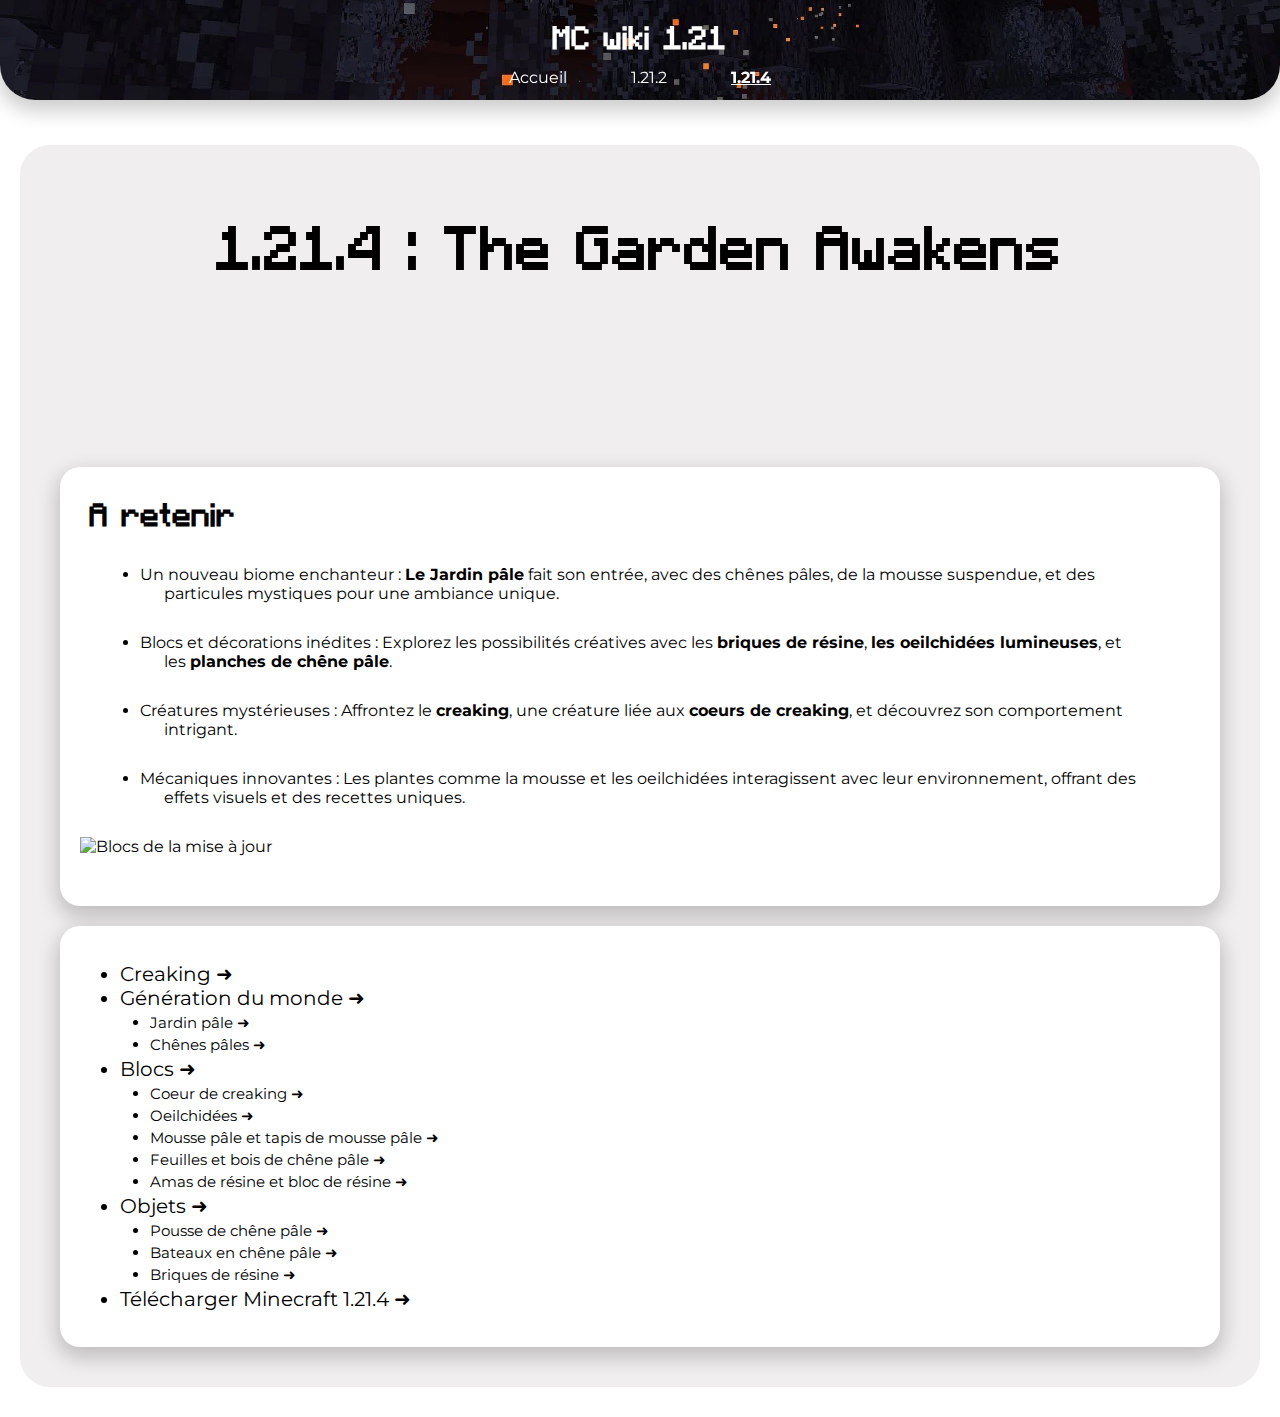
==== html/1.21.4.html @ 34808bce "23/01/2025 9:34" ====
<!DOCTYPE html>
<html lang="fr">
<head>
    <meta charset="UTF-8">
    <meta name="viewport" content="width=device-width, initial-scale=1.0">
    <title>MC wiki 1.21</title>
    <link rel="stylesheet" href="/style/style.css">
</head>
<body>
    <header> 
        <div class="nav">
            <h1>MC wiki 1.21</h1>
            <ul>
                <li><a href="/html/accueil.html">Accueil</a></li>
                <li><a href="/html/1.21.2.html">1.21.2</a></li>
                <li id="m1-21-4"><a href="/html/1.21.4.html">1.21.4</a></li>
            </ul>
        </div>
    </header>
    <main>
        <h1 class="titre-central titre-page">1.21.4 : The Garden Awakens</h1>
        <img class="pti-logo" src="../assets/img/tete-creaking.webp" alt="">
        <div class="boite">
            <h1>A retenir</h1>
            <li class="liste">Un nouveau biome enchanteur : <strong>Le Jardin pâle</strong> fait son entrée, avec des chênes pâles, de la mousse suspendue, et des particules mystiques pour une ambiance unique.</li>
            <li class="liste">Blocs et décorations inédites : Explorez les possibilités créatives avec les <strong>briques de résine</strong>, <strong>les oeilchidées lumineuses</strong>, et les <strong>planches de chêne pâle</strong>.</li>
            <li class="liste">Créatures mystérieuses : Affrontez le <strong>creaking</strong>, une créature liée aux <strong>coeurs de creaking</strong>, et découvrez son comportement intrigant.</li>
            <li class="liste">Mécaniques innovantes : Les plantes comme la mousse et les oeilchidées interagissent avec leur environnement, offrant des effets visuels et des recettes uniques.</li>
            <img class="image" src="../assets/img/minecraft-1-21-4-garden-awakens-blocs-objets-450x241.png" alt="Blocs de la mise à jour">
        </div>
        <div class="boite">
            <ul>
                <li class="gros-li">
                    <a href="">Creaking ➜</a>
                </li>
                <li class="gros-li">
                    <a href="">Génération du monde ➜</a>
                    <li class="petit-li">
                        <a href="">Jardin pâle ➜</a>
                    </li>
                    <li class="petit-li">
                        <a href="">Chênes pâles ➜</a>
                    </li>
                </li>
                <li class="gros-li">
                    <a href="">Blocs ➜</a>
                    <li class="petit-li">
                        <a href="">Coeur de creaking ➜</a>
                    </li>
                    <li class="petit-li">
                        <a href="">Oeilchidées ➜</a>
                    </li>
                    <li class="petit-li">
                        <a href="">Mousse pâle et tapis de mousse pâle ➜</a>
                    </li>
                    <li class="petit-li">
                        <a href="">Feuilles et bois de chêne pâle ➜</a>
                    </li>
                    <li class="petit-li">
                        <a href="">Amas de résine et bloc de résine ➜</a>
                    </li>
                </li>
                <li class="gros-li">
                    <a href="">Objets ➜</a>
                    <li class="petit-li">
                        <a href="">Pousse de chêne pâle ➜</a>
                    </li>
                    <li class="petit-li">
                        <a href="">Bateaux en chêne pâle ➜</a>
                    </li>
                    <li class="petit-li">
                        <a href="">Briques de résine ➜</a>
                    </li>
                </li>
                <li class="gros-li">
                    <a href="">Télécharger Minecraft 1.21.4 ➜</a>
                </li>
            </ul>
        </div>
    </main>
</body>
</html>
---- style/style.css ----
/* Polices */

@font-face {
    font-family: Montserrat;
    src: url(../assets/font/Montserrat-VariableFont_wght.ttf);
}

@font-face {
    font-family: Minecraft;
    src: url(../assets/font/Minecraft-Regular.otf);
}

body {
    font-family: Montserrat, sans-serif;
    margin: 0;
}

h1 {
    font-family: Minecraft, Montserrat, sans-serif;
    margin: 10px;
}











/* Barre de navigation */

.nav {
    background: url(../assets/img/back_nav.webp) center/cover;
    padding: 10px;
    border-radius: 0 0 35px 35px;
    min-height: 80px;
    color: white;
    text-align: center;
    box-shadow: 0px 8px 20px 3px rgba(0, 0, 0, 0.2);
    position: fixed;
    top: 0;
    left: 0;
    right: 0;
    z-index: 1000;
}

.nav ul, .nav li {
    list-style: none;
    margin: 0;
    padding: 0;
}

.nav li {
    display: inline;
    margin: 0 15px;
    padding: 5px 15px;
}

.nav a {
    color: white;
    text-decoration: none;
}

.nav a:hover {
    text-decoration: underline;
}

#accueil, #m1-21-2, #m1-21-4 {
    font-weight: bold;
    text-decoration: underline;
}










/* Pages en général */

main {
    padding: 20px;
    margin: 145px 20px 30px 20px;
    border-radius: 30px;
    background: #f0eeee;
    min-height: 500px;
}

.titre-central {
    font-size: 60px;
    text-align: center;
}

.titre-page {
    margin: 50px;
}

.boite {
    margin: 20px;
    padding: 20px;
    border-radius: 20px;
    background: white;
    box-shadow: 0px 8px 20px 3px rgba(0, 0, 0, 0.2);
}

.liste {
    margin: 30px 60px;
    text-indent: -24px;
    padding-left: 24px;
}

.video {
    display: block;
    margin: 30px auto;
    border-radius: 20px;
}

.image {
    display: block;
    margin: 30px auto;
}

.pti-logo {
    display: block;
    margin: 30px auto;
    height: 100px;
}

.gros-li {
    font-size: 20px;
}

.petit-li {
    font-size: 15px;
    margin: 3px 0 3px 30px;
}

a {
    color: #000000;
    text-decoration: none;
    transition: font-size 0.3s ease;
}

a:hover {
    text-decoration: underline;
    transition: font-size 0.3s ease;
    font-size: 25px;
}





/* Accueil */

#Accueil-1 {
    font-size: 19px;
    margin: 55px;
    text-align: center;
}

#Accueil-2 {
    margin: 70px 10px 10px 10px;
}

.mosaique ul, .mosaique li {
    list-style: none;
    margin: 0px;
    padding: 0;
}

.mosaique li {
    margin: 30px;
    width: auto;
    height: auto;
    aspect-ratio: 1 / 1;
    border-radius: 50px;
    position: relative;
}

.mosaique ul {
    display: grid;
    grid-template-columns: 33% 33% 33%;
}

.mosaique a {
    color: white;
    text-decoration: none;
}

.mosaique img {
    width: 100%;
    height: auto;
    aspect-ratio: 1 / 1;
    border-radius: 50px;
    object-fit: cover;
    transition: transform 0.3s ease;
}

.mosaique p {
    position: absolute;
    bottom: 4px;
    right: 20px;
    color: white;
    padding: 5px;
    border-radius: 5px;
    font-weight: bold;
    text-shadow: 0px 0px 10px black;
}

.mosaique img:hover {
    transform: scale(1.1);
    transition: transform 0.3s ease;
}
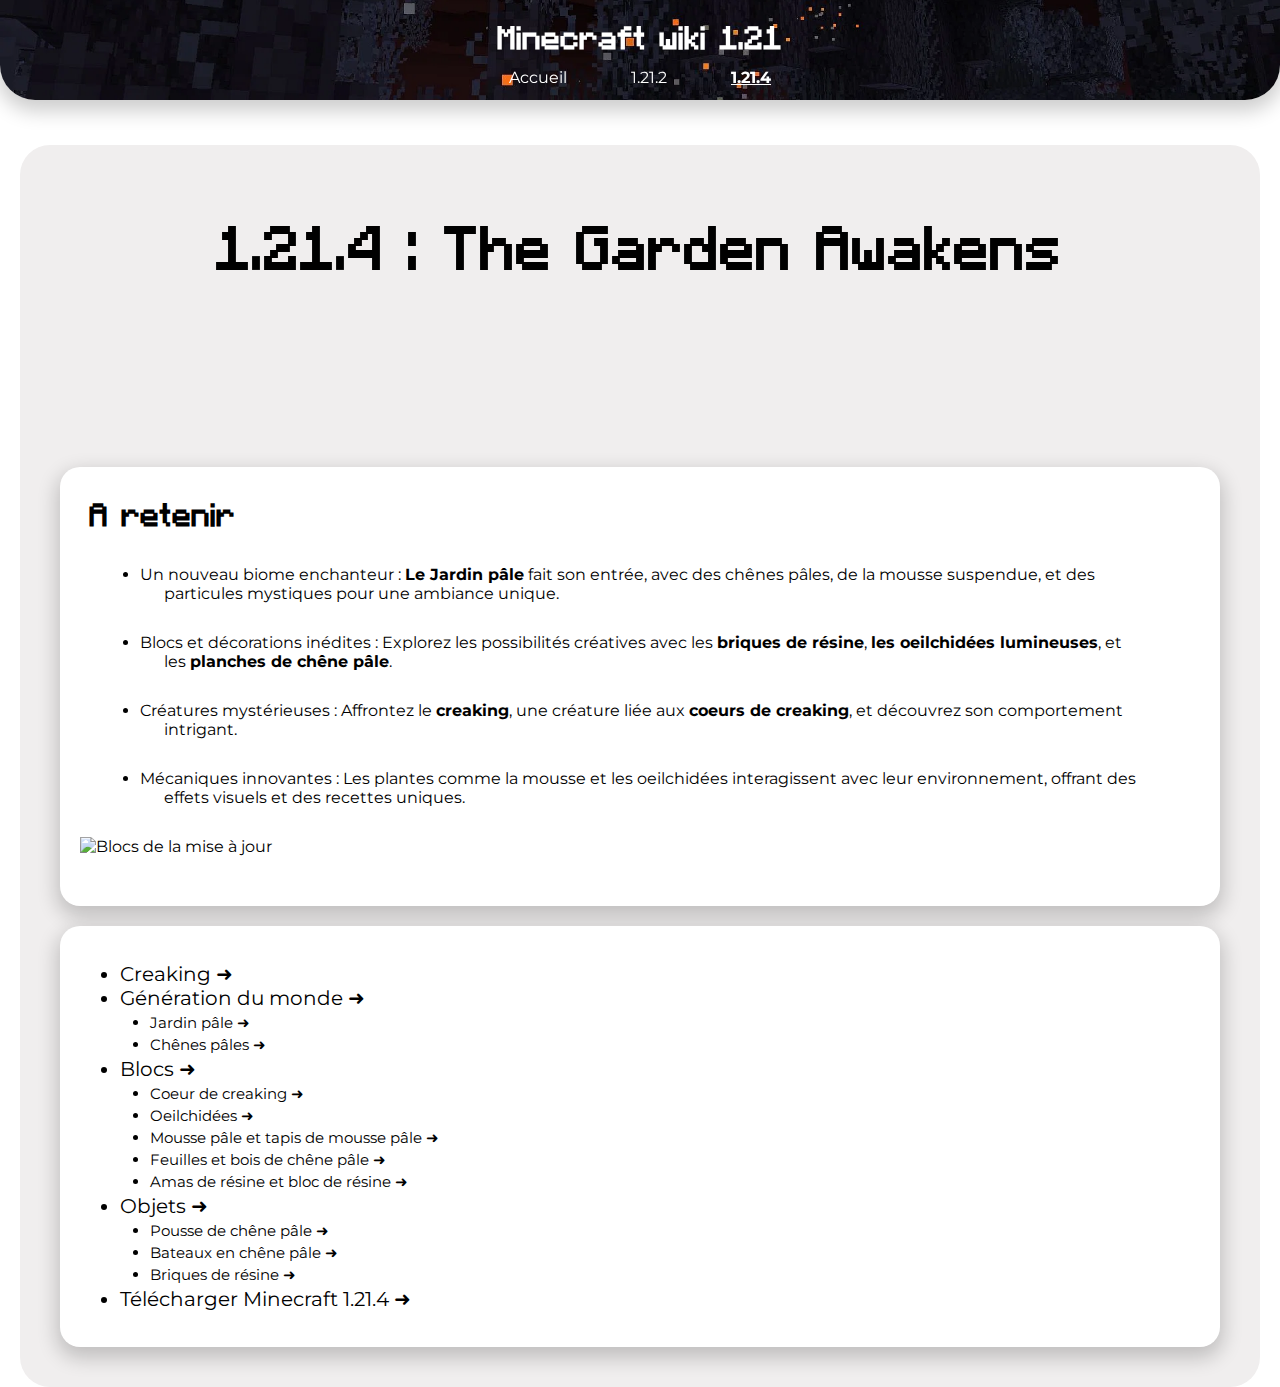
==== commit f21e3054: "24/01/2025 11:56" ====
--- a/html/1.21.4.html
+++ b/html/1.21.4.html
@@ -3,13 +3,13 @@
 <head>
     <meta charset="UTF-8">
     <meta name="viewport" content="width=device-width, initial-scale=1.0">
-    <title>MC wiki 1.21</title>
+    <title>Minecraft wiki 1.21</title>
     <link rel="stylesheet" href="/style/style.css">
 </head>
 <body>
     <header> 
         <div class="nav">
-            <h1>MC wiki 1.21</h1>
+            <h1>Minecraft wiki 1.21</h1>
             <ul>
                 <li><a href="/html/accueil.html">Accueil</a></li>
                 <li><a href="/html/1.21.2.html">1.21.2</a></li>
@@ -18,7 +18,7 @@
         </div>
     </header>
     <main>
-        <h1 class="titre-central titre-page">1.21.4 : The Garden Awakens</h1>
+        <h1 class="titre-central titre-page titre-marge">1.21.4 : The Garden Awakens</h1>
         <img class="pti-logo" src="../assets/img/tete-creaking.webp" alt="">
         <div class="boite">
             <h1>A retenir</h1>
--- a/style/style.css
+++ b/style/style.css
@@ -73,6 +73,23 @@
     text-decoration: underline;
 }
 
+.nav-bas ul {
+    display: flex;
+    justify-content: center;
+    margin: 0;
+    padding: 0px;
+    list-style-type: none;
+}
+
+.nav-bas a {
+    text-decoration: none;
+
+}
+
+.nav-bas li {
+    margin: 30px 30px;
+}
+
 
 
 
@@ -86,19 +103,22 @@
 
 main {
     padding: 20px;
-    margin: 145px 20px 30px 20px;
+    margin: 145px 20px 0px 20px;
     border-radius: 30px;
     background: #f0eeee;
     min-height: 500px;
 }
 
-.titre-central {
+.titre-central {    
+    text-align: center;
+}
+
+.titre-marge {
+    margin: 50px;
+}
+
+.titre-page {
     font-size: 60px;
-    text-align: center;
-}
-
-.titre-page {
-    margin: 50px;
 }
 
 .boite {
@@ -141,6 +161,11 @@
     margin: 3px 0 3px 30px;
 }
 
+.li {
+    font-size: 18px;
+    margin: 20px 30px 3px 30px;
+}
+
 a {
     color: #000000;
     text-decoration: none;
@@ -152,6 +177,36 @@
     transition: font-size 0.3s ease;
     font-size: 25px;
 }
+
+.mosaique2 {
+    display: grid;
+    grid-template-columns: 50% 50%;
+    margin: 30px;
+}
+
+.mosaique2 img {
+    width: 30%;
+    height: auto;
+    margin: 0 auto;
+}
+
+.mosaique2 p {
+    text-align: center;
+}
+
+.centre {
+    text-align: center;
+}
+
+.bleu {
+    color: #0059ff;
+    text-decoration: underline;
+}
+
+
+
+
+
 
 
 
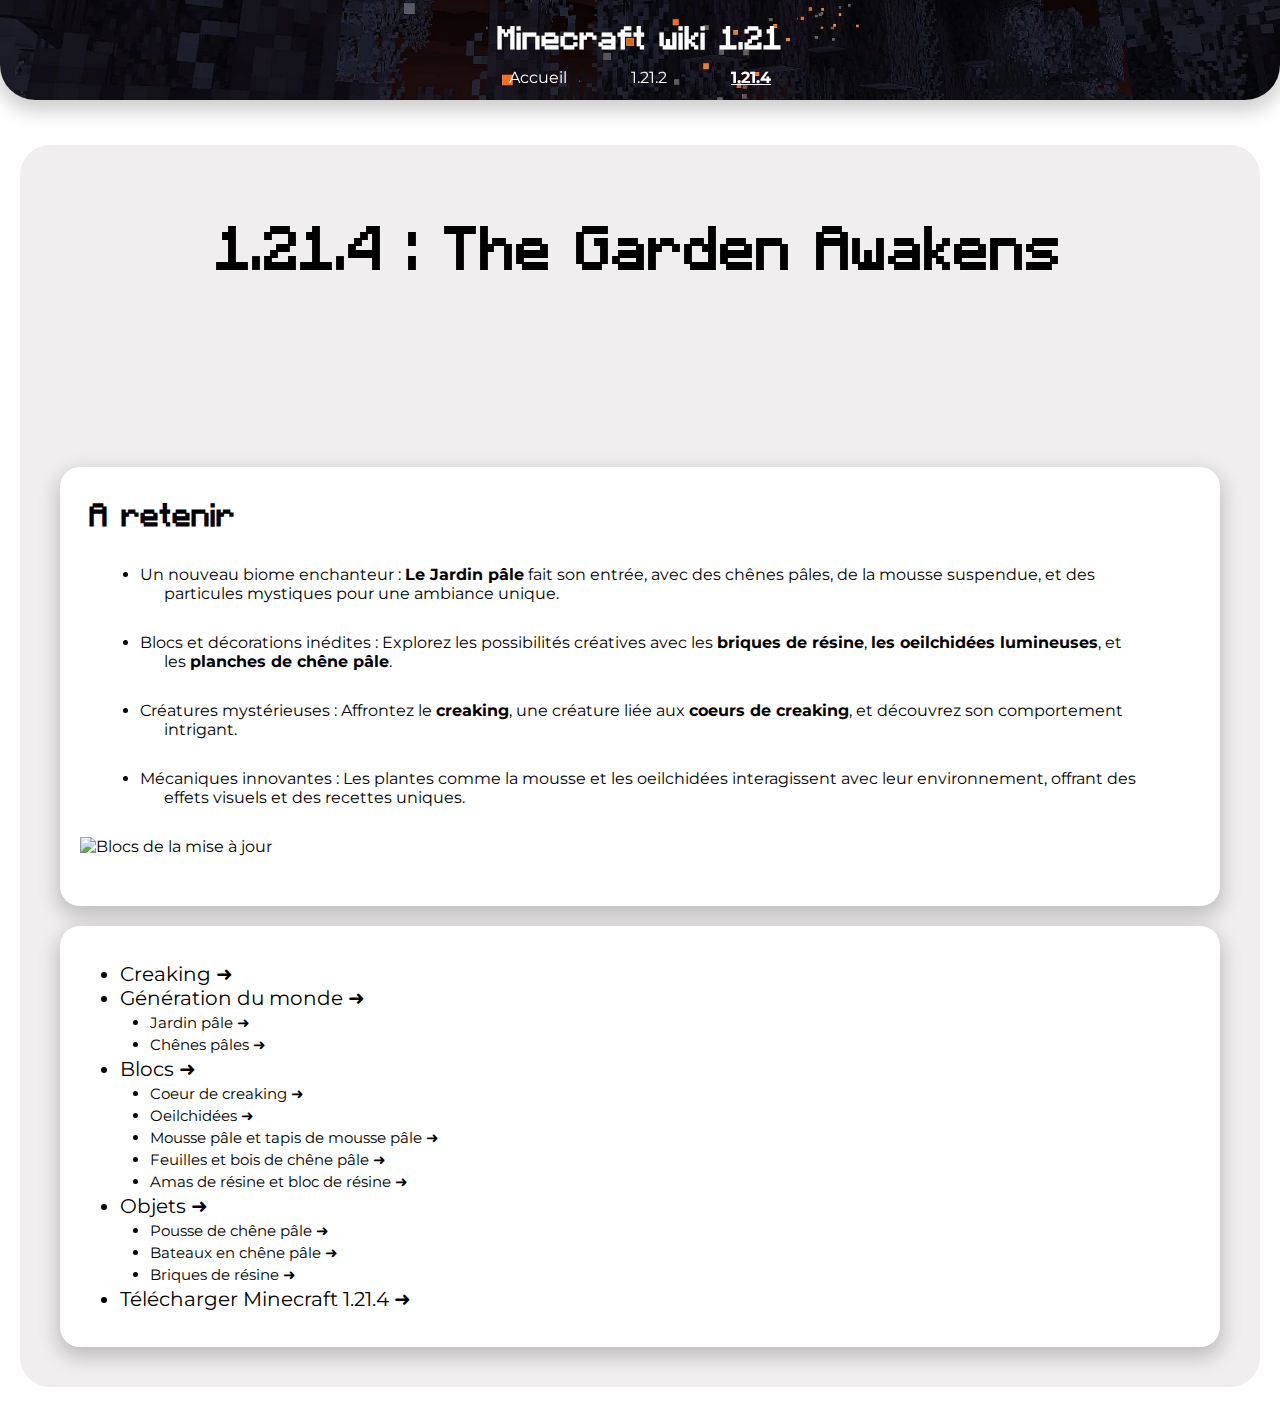
==== commit 2469647e: "24/01/2025 21:16" ====
--- a/html/1.21.4.html
+++ b/html/1.21.4.html
@@ -17,7 +17,7 @@
             </ul>
         </div>
     </header>
-    <main>
+    <main class="main-marge">
         <h1 class="titre-central titre-page titre-marge">1.21.4 : The Garden Awakens</h1>
         <img class="pti-logo" src="../assets/img/tete-creaking.webp" alt="">
         <div class="boite">
--- a/style/style.css
+++ b/style/style.css
@@ -83,11 +83,31 @@
 
 .nav-bas a {
     text-decoration: none;
-
+    margin: 0;
+    
 }
 
 .nav-bas li {
-    margin: 30px 30px;
+    margin: 15px 30px;
+    display: flex;
+    align-items: center;
+}
+
+.nav-bas img {
+    width: 12px;
+    height: auto;
+}
+
+.nav-bas {
+    background: #f0eeee;
+    border-radius: 35px;
+    box-shadow: 0px 8px 20px 3px rgba(0, 0, 0, 0.2);
+    height: fit-content;
+    margin: 20px auto;
+    width: fit-content;
+    display: flex;
+    align-items: center;
+    justify-content: center;
 }
 
 
@@ -106,7 +126,7 @@
     margin: 145px 20px 0px 20px;
     border-radius: 30px;
     background: #f0eeee;
-    min-height: 500px;
+    min-height: 50px;
 }
 
 .titre-central {    
@@ -119,6 +139,19 @@
 
 .titre-page {
     font-size: 60px;
+}
+
+.para-marge {
+    margin: 30px;
+}
+
+.taille-para {
+    font-size: 23px;
+    text-align: center
+}
+
+.main-marge {
+    margin: 145px 20px 20px 20px;
 }
 
 .boite {
@@ -166,6 +199,11 @@
     margin: 20px 30px 3px 30px;
 }
 
+.li2 {
+    font-size: 18px;
+    margin: 20px 30px 3px 80px;
+}
+
 a {
     color: #000000;
     text-decoration: none;
@@ -196,11 +234,21 @@
 
 .centre {
     text-align: center;
+    display: flex;
+    align-items: center;
+    justify-content: center;
 }
 
 .bleu {
     color: #0059ff;
     text-decoration: underline;
+}
+
+.nav-pages {
+    display: block;
+    height: 158px;
+    margin-top: -158px;
+    visibility: hidden;
 }
 
 
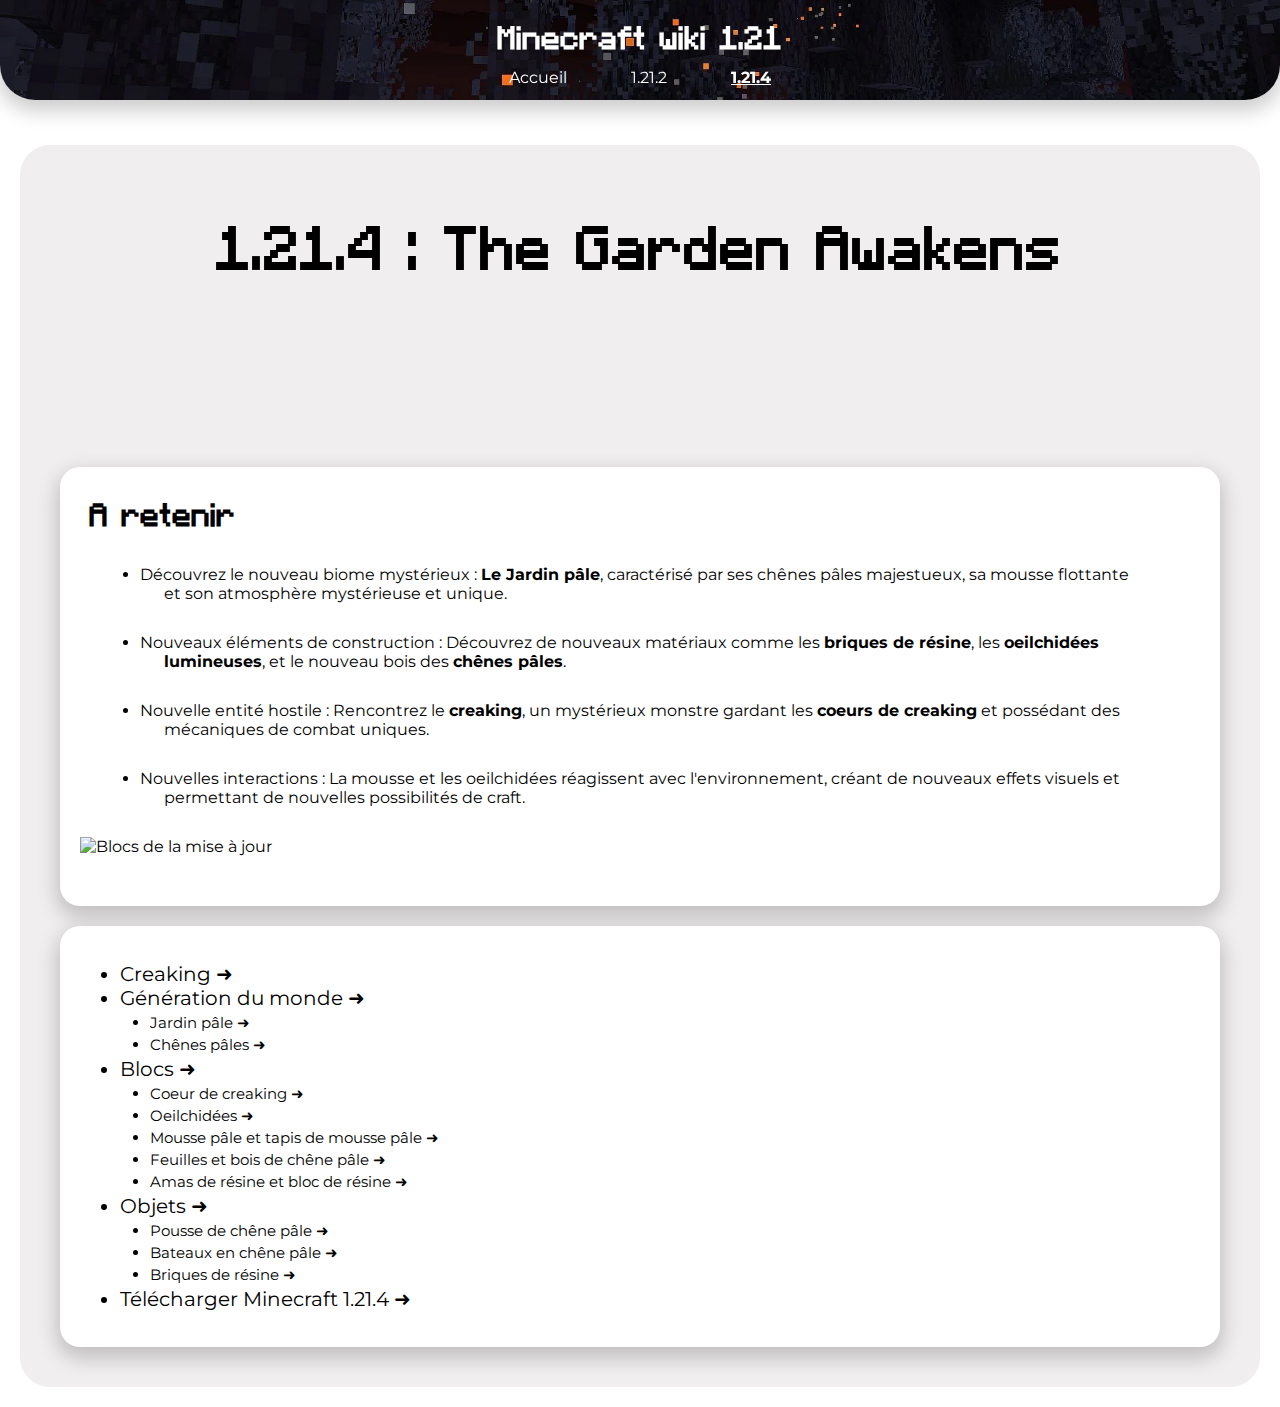
==== commit 708c2f6f: "17/02/2025 16:46" ====
--- a/html/1.21.4.html
+++ b/html/1.21.4.html
@@ -5,6 +5,7 @@
     <meta name="viewport" content="width=device-width, initial-scale=1.0">
     <title>Minecraft wiki 1.21</title>
     <link rel="stylesheet" href="/style/style.css">
+    <link rel="shortcut icon" type="image/png" href="../assets/img/mc-net.png"/>
 </head>
 <body>
     <header> 
@@ -22,24 +23,24 @@
         <img class="pti-logo" src="../assets/img/tete-creaking.webp" alt="">
         <div class="boite">
             <h1>A retenir</h1>
-            <li class="liste">Un nouveau biome enchanteur : <strong>Le Jardin pâle</strong> fait son entrée, avec des chênes pâles, de la mousse suspendue, et des particules mystiques pour une ambiance unique.</li>
-            <li class="liste">Blocs et décorations inédites : Explorez les possibilités créatives avec les <strong>briques de résine</strong>, <strong>les oeilchidées lumineuses</strong>, et les <strong>planches de chêne pâle</strong>.</li>
-            <li class="liste">Créatures mystérieuses : Affrontez le <strong>creaking</strong>, une créature liée aux <strong>coeurs de creaking</strong>, et découvrez son comportement intrigant.</li>
-            <li class="liste">Mécaniques innovantes : Les plantes comme la mousse et les oeilchidées interagissent avec leur environnement, offrant des effets visuels et des recettes uniques.</li>
+            <li class="liste">Découvrez le nouveau biome mystérieux : <strong>Le Jardin pâle</strong>, caractérisé par ses chênes pâles majestueux, sa mousse flottante et son atmosphère mystérieuse et unique.</li>
+            <li class="liste">Nouveaux éléments de construction : Découvrez de nouveaux matériaux comme les <strong>briques de résine</strong>, les <strong>oeilchidées lumineuses</strong>, et le nouveau bois des <strong>chênes pâles</strong>.</li>
+            <li class="liste">Nouvelle entité hostile : Rencontrez le <strong>creaking</strong>, un mystérieux monstre gardant les <strong>coeurs de creaking</strong> et possédant des mécaniques de combat uniques.</li>
+            <li class="liste">Nouvelles interactions : La mousse et les oeilchidées réagissent avec l'environnement, créant de nouveaux effets visuels et permettant de nouvelles possibilités de craft.</li>
             <img class="image" src="../assets/img/minecraft-1-21-4-garden-awakens-blocs-objets-450x241.png" alt="Blocs de la mise à jour">
         </div>
         <div class="boite">
             <ul>
                 <li class="gros-li">
-                    <a href="">Creaking ➜</a>
+                    <a href="../html/creaking.html">Creaking ➜</a>
                 </li>
                 <li class="gros-li">
-                    <a href="">Génération du monde ➜</a>
+                    <a href="../html/generation.html">Génération du monde ➜</a>
                     <li class="petit-li">
-                        <a href="">Jardin pâle ➜</a>
+                        <a href="../html/generation.html#jardin">Jardin pâle ➜</a>
                     </li>
                     <li class="petit-li">
-                        <a href="">Chênes pâles ➜</a>
+                        <a href="../html/generation.html#chene">Chênes pâles ➜</a>
                     </li>
                 </li>
                 <li class="gros-li">
--- a/style/style.css
+++ b/style/style.css
@@ -119,7 +119,7 @@
 
 
 
-/* Pages en général */
+/* Général */
 
 main {
     padding: 20px;
@@ -179,6 +179,14 @@
     margin: 30px auto;
 }
 
+.image2 {
+    display: block;
+    margin: 30px auto;
+    width: 50%;
+    height: auto;
+    border-radius: 25px;
+}
+
 .pti-logo {
     display: block;
     margin: 30px auto;
@@ -232,6 +240,24 @@
     text-align: center;
 }
 
+.mosaique3 {
+    display: grid;
+    grid-template-columns: 33% 33% 33%;
+    margin: 30px;
+}
+
+.mosaique3 img {
+    width: 100%;
+    height: auto;
+    aspect-ratio: 1 / 1;
+    object-fit: contain;
+    margin: 0 auto;
+}
+
+.mosaique3 p {
+    text-align: center;
+}
+
 .centre {
     text-align: center;
     display: flex;
@@ -249,6 +275,11 @@
     height: 158px;
     margin-top: -158px;
     visibility: hidden;
+}
+
+.content {
+    font-size: 18px;
+    margin: 20px 30px;
 }
 
 
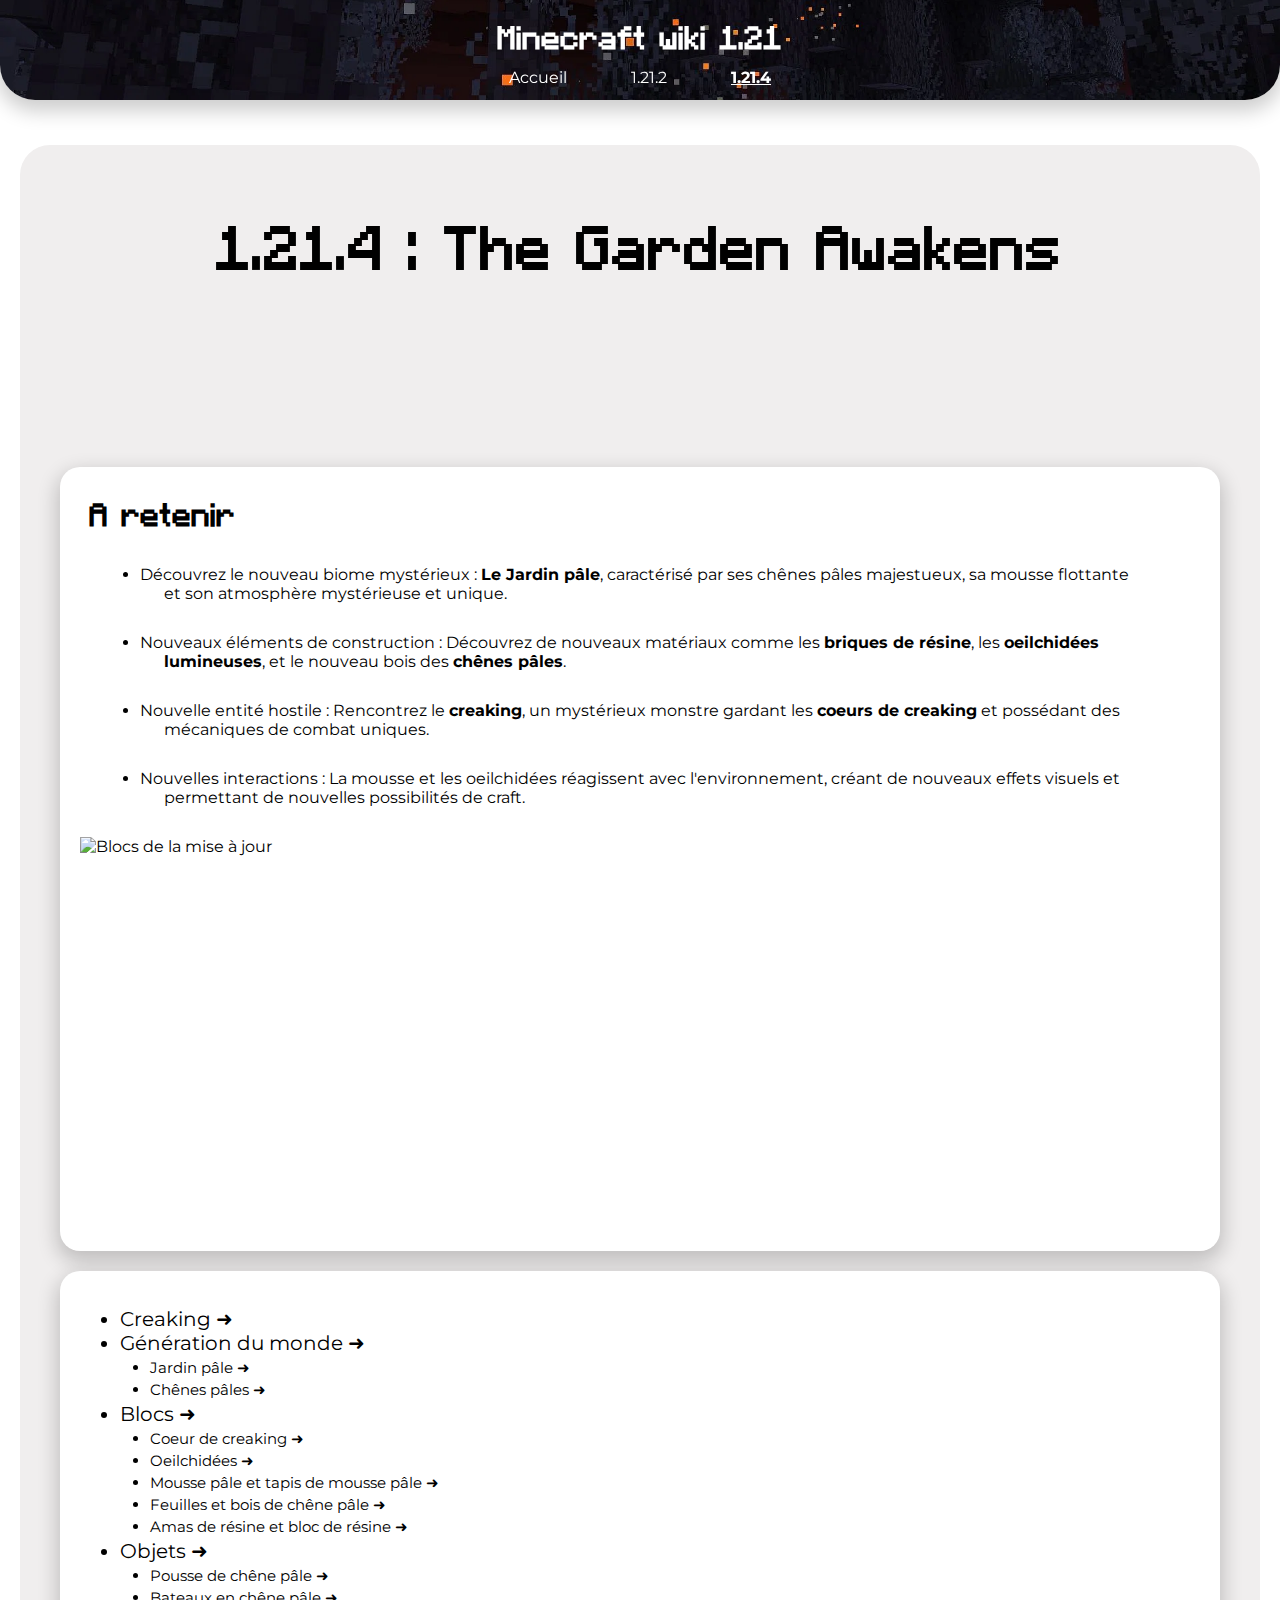
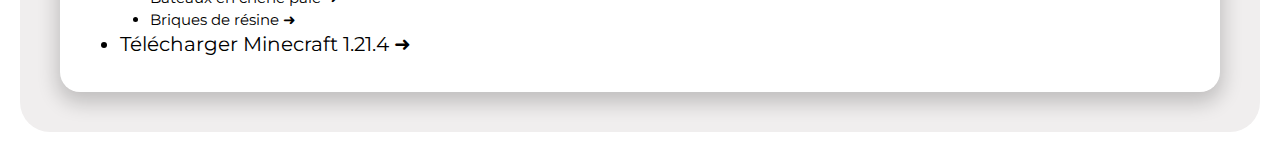
==== commit 03f2cd42: "18/02/2025 17:37" ====
--- a/html/1.21.4.html
+++ b/html/1.21.4.html
@@ -28,6 +28,7 @@
             <li class="liste">Nouvelle entité hostile : Rencontrez le <strong>creaking</strong>, un mystérieux monstre gardant les <strong>coeurs de creaking</strong> et possédant des mécaniques de combat uniques.</li>
             <li class="liste">Nouvelles interactions : La mousse et les oeilchidées réagissent avec l'environnement, créant de nouveaux effets visuels et permettant de nouvelles possibilités de craft.</li>
             <img class="image" src="../assets/img/minecraft-1-21-4-garden-awakens-blocs-objets-450x241.png" alt="Blocs de la mise à jour">
+            <iframe class="video" width="560" height="315" src="https://www.youtube.com/embed/0vKS0FOYNok?si=5hbewEkmMCm3uN0B" title="YouTube video player" frameborder="0" allow="accelerometer; autoplay; clipboard-write; encrypted-media; gyroscope; picture-in-picture; web-share" referrerpolicy="strict-origin-when-cross-origin" allowfullscreen></iframe>
         </div>
         <div class="boite">
             <ul>
@@ -44,37 +45,37 @@
                     </li>
                 </li>
                 <li class="gros-li">
-                    <a href="">Blocs ➜</a>
+                    <a href="../html/blocs.html">Blocs ➜</a>
                     <li class="petit-li">
-                        <a href="">Coeur de creaking ➜</a>
+                        <a href="../html/blocs.html#coeur">Coeur de creaking ➜</a>
                     </li>
                     <li class="petit-li">
-                        <a href="">Oeilchidées ➜</a>
+                        <a href="../html/blocs.html#oeilchidees">Oeilchidées ➜</a>
                     </li>
                     <li class="petit-li">
-                        <a href="">Mousse pâle et tapis de mousse pâle ➜</a>
+                        <a href="../html/blocs.html#mousse-pale">Mousse pâle et tapis de mousse pâle ➜</a>
                     </li>
                     <li class="petit-li">
-                        <a href="">Feuilles et bois de chêne pâle ➜</a>
+                        <a href="../html/blocs.html#feuille-bois">Feuilles et bois de chêne pâle ➜</a>
                     </li>
                     <li class="petit-li">
-                        <a href="">Amas de résine et bloc de résine ➜</a>
+                        <a href="../html/blocs.html#resine">Amas de résine et bloc de résine ➜</a>
                     </li>
                 </li>
                 <li class="gros-li">
-                    <a href="">Objets ➜</a>
+                    <a href="../html/objets.html">Objets ➜</a>
                     <li class="petit-li">
-                        <a href="">Pousse de chêne pâle ➜</a>
+                        <a href="../html/objets.html#pousse">Pousse de chêne pâle ➜</a>
                     </li>
                     <li class="petit-li">
-                        <a href="">Bateaux en chêne pâle ➜</a>
+                        <a href="../html/objets.html#bateaux">Bateaux en chêne pâle ➜</a>
                     </li>
                     <li class="petit-li">
-                        <a href="">Briques de résine ➜</a>
+                        <a href="../html/objets.html#brique">Briques de résine ➜</a>
                     </li>
                 </li>
                 <li class="gros-li">
-                    <a href="">Télécharger Minecraft 1.21.4 ➜</a>
+                    <a href="../html/telecharger-1.21.4.html">Télécharger Minecraft 1.21.4 ➜</a>
                 </li>
             </ul>
         </div>
--- a/style/style.css
+++ b/style/style.css
@@ -231,9 +231,11 @@
 }
 
 .mosaique2 img {
-    width: 30%;
+    width: 35%;
     height: auto;
     margin: 0 auto;
+    aspect-ratio: 1 / 1;
+    object-fit: contain;
 }
 
 .mosaique2 p {
@@ -247,7 +249,7 @@
 }
 
 .mosaique3 img {
-    width: 100%;
+    width: 50%;
     height: auto;
     aspect-ratio: 1 / 1;
     object-fit: contain;
@@ -255,6 +257,24 @@
 }
 
 .mosaique3 p {
+    text-align: center;
+}
+
+.mosaique3gros {
+    display: grid;
+    grid-template-columns: 33% 33% 33%;
+    margin: 30px;
+}
+
+.mosaique3gros img {
+    width: 100%;
+    height: auto;
+    aspect-ratio: 1 / 1;
+    object-fit: contain;
+    margin: 0 auto;
+}
+
+.mosaique3gros p {
     text-align: center;
 }
 
